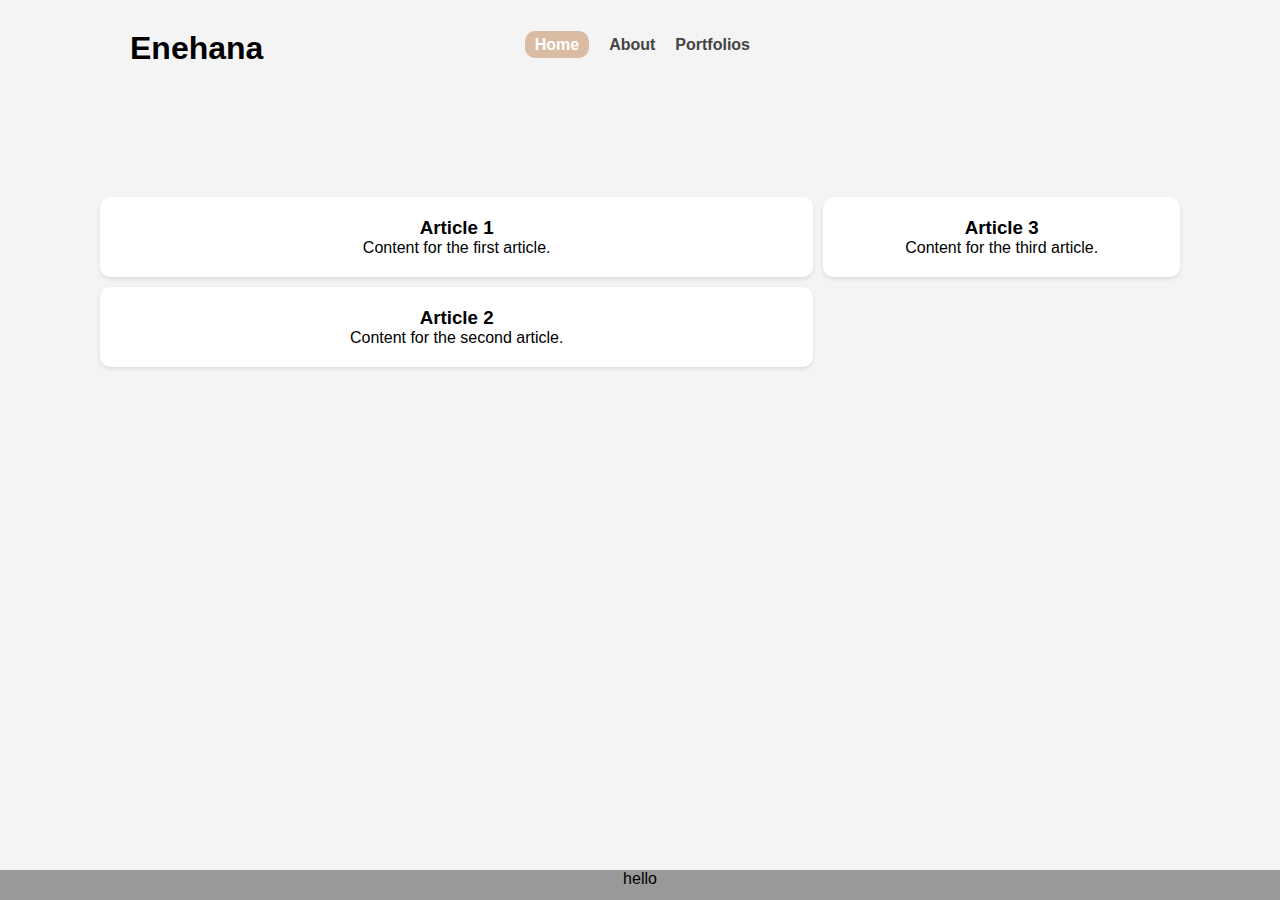
==== home.html @ 03723988 "My commit" ====
<!DOCTYPE html>
<html lang="en">
    
<head>
    <meta charset="UTF-8">
    <meta name="viewport" content="width=device-width, initial-scale=1.0">
    <title>Enehana</title>
    <link rel="stylesheet" href="styles.css">
</head>


<body>

<div class="top-container">

    <header>
        <h1>Enehana</h1>
    </header>

    <nav>
        <ul>
            <li><a href="home.html" class="active">Home</a></li>
            <li><a href="about.html">About</a></li>
            <li><a href="portfolios.html">Portfolios</a></li>
        </ul>
    </nav>

</div>

<section id="home">

    <main>

        
        <section class="articles">

            <article>
                <h3>Article 1</h3>
                <p>Content for the first article.</p>
            </article>

            <article>
                <h3>Article 2</h3>
                <p>Content for the second article.</p>
            </article>

        </section>

        <section class="sidebar">
            <article>
                <h3>Article 3</h3>
                <p>Content for the third article.</p>
            </article>
        </section>



    </main>

</section>

    <footer>
        <p>hello</p>
    </footer>

</body>

</html>
---- styles.css ----
* {
    margin: 0;
    padding: 0;
    box-sizing: border-box;
}

body {
    font-family: Arial, sans-serif;
    background-color: #f4f4f4;
    display: flex;
    flex-direction: column;
    min-height: 100vh;
}

.top-container {
    display: flex;
    margin: 10px;
    gap: 100px;
}

header {
    background-color: #f4f4f4;
    padding: 20px;
    text-align: left;
    border-radius: 10px;
    flex: 1;
    margin-left: 100px;
}

nav {

    background-color: #f4f4f4;
    height: 70px;  
    display: flex;
    justify-content: center;
    align-items: center;
    border-radius: 10px;
    margin-right: 500px;
}

nav ul {
    list-style-type: none;
    margin: 0;
    padding: 0;
    display: flex;
}

nav ul li {
    margin-right: 20px;
}

nav ul li a {
    text-decoration: none;
    color: #444;
    font-weight: bold;
}

nav ul li a.active {
    background-color: #d9bca3;
    padding: 5px 10px;
    border-radius: 10px;
    color: #fff;
}


main {
    display: flex;
    flex: 1;
    margin: 100px;
    gap: 10px;
}

.articles {
    display: flex;
    flex-direction: column;
    gap: 10px;
    flex: 2;
}

.sidebar {
    flex: 1;
}

article {
    background-color: #fff;
    padding: 20px;
    border-radius: 10px;
    box-shadow: 0 2px 4px rgba(0, 0, 0, 0.1);
    text-align: center;
}

#portfolios {
    padding: 20px;
    display: flex;
    flex-direction: column;
    gap: 20px;
}

.portfolio-item {
    padding: 20px;
    background-color: #fff;
    border: 2px solid #ccc;
    border-radius: 10px;
    text-align: center;
}

.portfolio-item a {
    text-decoration: none;
    color: #444;
    font-weight: bold;
}

footer {

    text-align: center;
    position:fixed;
    left:0px;
    bottom:0px;
    height:30px;
    width:100%;
    background:#999;
}
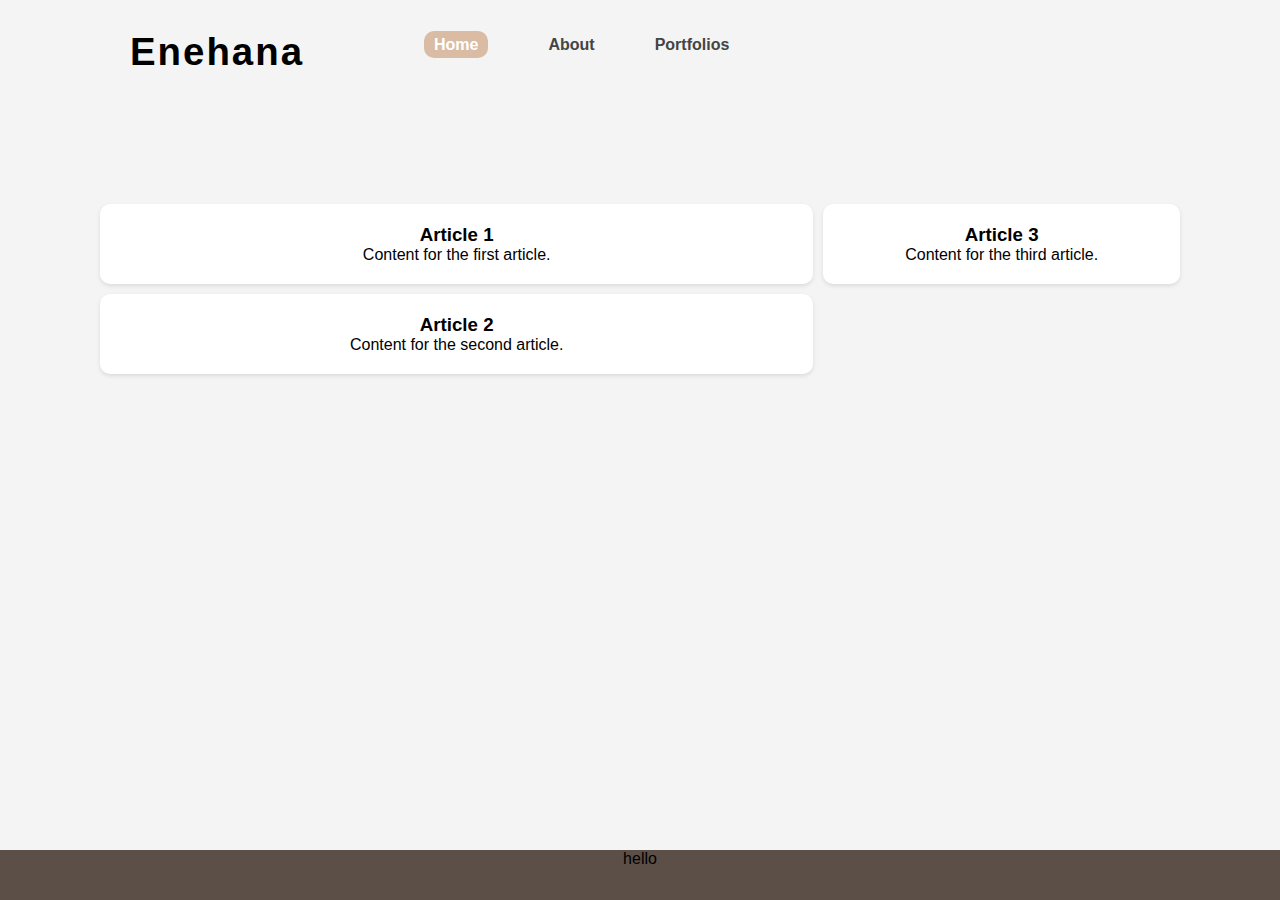
==== commit cf2f637c: "commit" ====
--- a/home.html
+++ b/home.html
@@ -17,7 +17,7 @@
         <h1>Enehana</h1>
     </header>
 
-    <nav>
+    <nav class="main-nav">
         <ul>
             <li><a href="home.html" class="active">Home</a></li>
             <li><a href="about.html">About</a></li>
@@ -46,7 +46,7 @@
 
         </section>
 
-        <section class="sidebar">
+        <section class="sidebar-home">
             <article>
                 <h3>Article 3</h3>
                 <p>Content for the third article.</p>
--- a/styles.css
+++ b/styles.css
@@ -5,7 +5,7 @@
 }
 
 body {
-    font-family: Arial, sans-serif;
+    font-family: Helvetica, sans-serif;
     background-color: #f4f4f4;
     display: flex;
     flex-direction: column;
@@ -19,6 +19,8 @@
 }
 
 header {
+    font-size: larger;
+    letter-spacing: 2px;
     background-color: #f4f4f4;
     padding: 20px;
     text-align: left;
@@ -27,7 +29,7 @@
     margin-left: 100px;
 }
 
-nav {
+.main-nav {
 
     background-color: #f4f4f4;
     height: 70px;  
@@ -38,30 +40,41 @@
     margin-right: 500px;
 }
 
-nav ul {
+.main-nav ul {
     list-style-type: none;
     margin: 0;
     padding: 0;
     display: flex;
 }
 
-nav ul li {
-    margin-right: 20px;
+.main-nav ul li {
+    margin-right: 60px;
 }
 
-nav ul li a {
+.main-nav ul li a {
     text-decoration: none;
     color: #444;
     font-weight: bold;
 }
 
-nav ul li a.active {
+.main-nav ul li a:hover {
+    background-color: #d9bca3;
+}
+
+.main-nav ul li a.active {
     background-color: #d9bca3;
     padding: 5px 10px;
     border-radius: 10px;
     color: #fff;
 }
 
+iframe {
+    position: absolute;
+    right: 0;  
+    margin-right: 50px;
+    width: 70%;
+    height: 850px;
+  }
 
 main {
     display: flex;
@@ -77,7 +90,7 @@
     flex: 2;
 }
 
-.sidebar {
+.sidebar-home {
     flex: 1;
 }
 
@@ -87,7 +100,7 @@
     border-radius: 10px;
     box-shadow: 0 2px 4px rgba(0, 0, 0, 0.1);
     text-align: center;
-}
+} 
 
 #portfolios {
     padding: 20px;
@@ -95,6 +108,51 @@
     flex-direction: column;
     gap: 20px;
 }
+
+/* Sidebar for Portfolio */
+
+.sidebar {
+    width: 250px;
+    background-color: #2c3e50; 
+    color: white;
+    padding: 20px;
+    height: 400px;
+    position: fixed; 
+    margin-top: 300px;
+    margin-left: 100px;
+
+}
+
+.sidebar h3 {
+    text-align: center;
+    border-bottom: 1px solid #ecf0f1;
+    padding-bottom: 10px;
+}
+
+.sidebar ul {
+    list-style: none;
+    padding: 0;
+}
+
+.sidebar ul li {
+    margin: 15px 0;
+}
+
+.sidebar ul li a {
+    text-decoration: none;
+    color: #ecf0f1;
+    font-size: 16px;
+    display: block;
+    padding: 10px;
+    border-radius: 5px;
+    transition: background-color 0.3s;
+}
+
+.sidebar ul li a:hover {
+    background-color: #34495e;
+}
+
+/* Sidebar for Portfolio END */
 
 .portfolio-item {
     padding: 20px;
@@ -116,7 +174,7 @@
     position:fixed;
     left:0px;
     bottom:0px;
-    height:30px;
+    height:50px;
     width:100%;
-    background:#999;
+    background:#5b4f47;
 }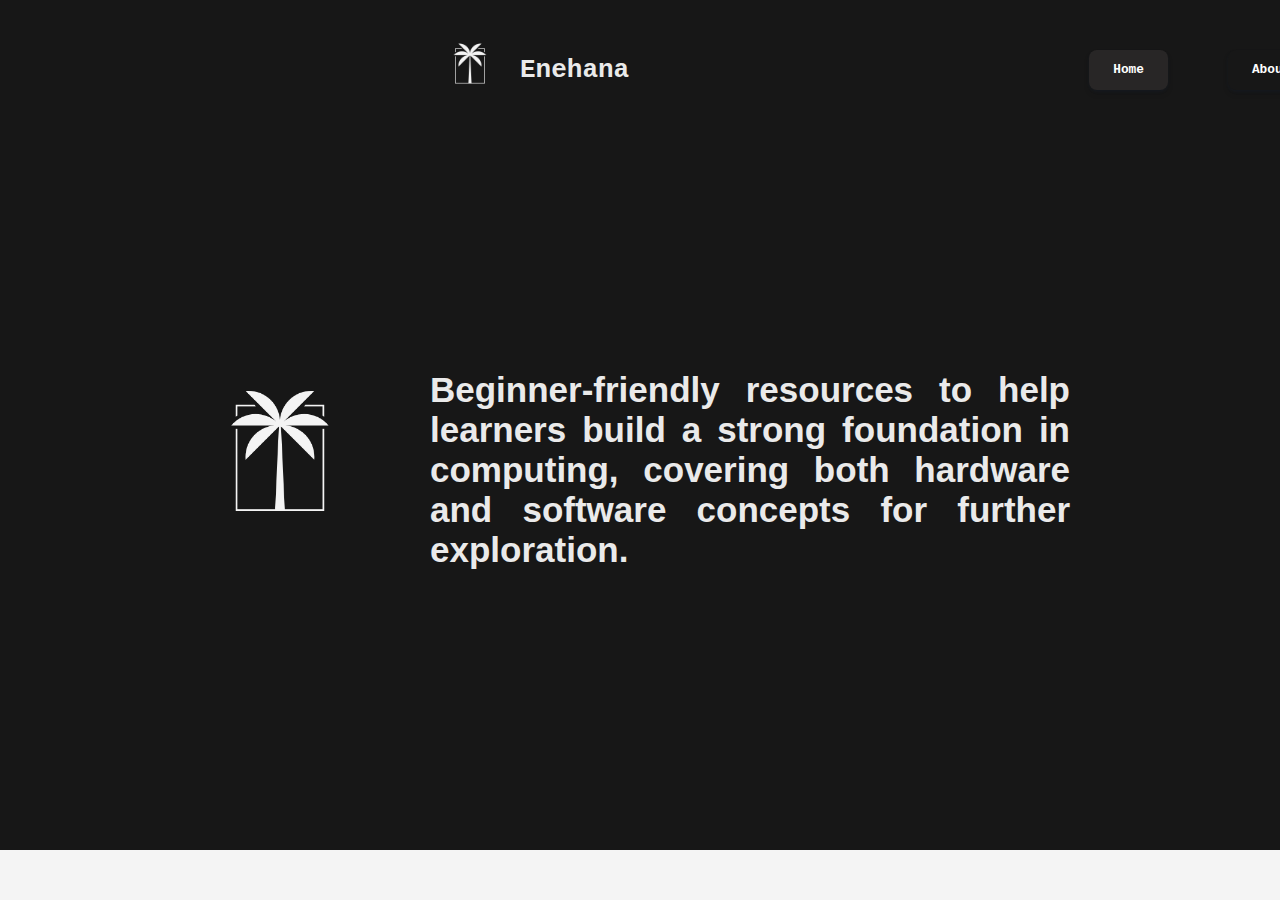
==== commit 9630975c: "commit" ====
--- a/home.html
+++ b/home.html
@@ -14,14 +14,15 @@
 <div class="top-container">
 
     <header>
+        <img src="Images/Enehana.png">
         <h1>Enehana</h1>
     </header>
 
     <nav class="main-nav">
         <ul>
-            <li><a href="home.html" class="active">Home</a></li>
-            <li><a href="about.html">About</a></li>
-            <li><a href="portfolios.html">Portfolios</a></li>
+            <li><a href="home.html"  class="main-nav-home active">Home</a></li>
+            <li><a href="about.html" class="main-nav-home">About</a></li>
+            <li><a href="portfolios.html" class="main-nav-home">Portfolios</a></li>
         </ul>
     </nav>
 
@@ -35,23 +36,16 @@
         <section class="articles">
 
             <article>
-                <h3>Article 1</h3>
-                <p>Content for the first article.</p>
+                
+                <h3> <img src="Images/Enehana.png">
+                Beginner-friendly resources to help learners build a strong foundation in computing, covering both hardware and software concepts for further exploration.
+                </h3>
             </article>
 
-            <article>
-                <h3>Article 2</h3>
-                <p>Content for the second article.</p>
-            </article>
 
         </section>
 
-        <section class="sidebar-home">
-            <article>
-                <h3>Article 3</h3>
-                <p>Content for the third article.</p>
-            </article>
-        </section>
+
 
 
 
@@ -60,7 +54,7 @@
 </section>
 
     <footer>
-        <p>hello</p>
+        <p></p>
     </footer>
 
 </body>
--- a/styles.css
+++ b/styles.css
@@ -4,68 +4,40 @@
     box-sizing: border-box;
 }
 
+
+
 body {
-    font-family: Helvetica, sans-serif;
-    background-color: #f4f4f4;
+    
+    font-family:'Segoe UI', Tahoma, Verdana, sans-serif;
+    background-color:  #171717;
     display: flex;
     flex-direction: column;
     min-height: 100vh;
-}
-
-.top-container {
-    display: flex;
-    margin: 10px;
-    gap: 100px;
-}
+   
+}
+
 
 header {
-    font-size: larger;
-    letter-spacing: 2px;
-    background-color: #f4f4f4;
-    padding: 20px;
+
+    display: flex;
+    align-items: center;
+    font-family:'Courier New';
+    font-size: 13px;
+    color:#eaeaea;
+    padding: 10px;
     text-align: left;
-    border-radius: 10px;
-    flex: 1;
-    margin-left: 100px;
-}
-
-.main-nav {
-
-    background-color: #f4f4f4;
-    height: 70px;  
-    display: flex;
-    justify-content: center;
-    align-items: center;
-    border-radius: 10px;
-    margin-right: 500px;
-}
-
-.main-nav ul {
-    list-style-type: none;
-    margin: 0;
-    padding: 0;
-    display: flex;
-}
-
-.main-nav ul li {
-    margin-right: 60px;
-}
-
-.main-nav ul li a {
-    text-decoration: none;
-    color: #444;
-    font-weight: bold;
-}
-
-.main-nav ul li a:hover {
-    background-color: #d9bca3;
-}
-
-.main-nav ul li a.active {
-    background-color: #d9bca3;
-    padding: 5px 10px;
-    border-radius: 10px;
-    color: #fff;
+    margin-left: 400px;
+    transition: 0.6s linear;
+    
+}
+
+p {
+    margin-top: 30px;
+}
+
+header img{
+    width: 100px;
+    height: 100px;
 }
 
 iframe {
@@ -74,53 +46,156 @@
     margin-right: 50px;
     width: 70%;
     height: 850px;
-  }
+}
 
 main {
+
     display: flex;
     flex: 1;
     margin: 100px;
     gap: 10px;
 }
 
+h3 {
+    display: flex;
+    flex: 1;
+    align-items: center;
+    margin-bottom: 30px;
+    font-size: 35px;
+}
+
+h3 img {
+    width: 300px;
+    height: 300px;
+}
+
+article {
+    
+
+    margin: 0 auto;
+    color:#eaeaea;
+    padding: 30px;
+    border-radius: 10px;
+    text-align: justify;
+    font-size: 25px;
+    width: 1000px;
+    margin-top: 50px;
+} 
+
 .articles {
+    margin-right: 100px;
     display: flex;
     flex-direction: column;
     gap: 10px;
-    flex: 2;
-}
-
-.sidebar-home {
     flex: 1;
 }
 
-article {
-    background-color: #fff;
-    padding: 20px;
+.top-container {
+
+    align-items: center;
+    display: flex;
+    margin: 10px;
+    gap: 450px;
+}
+
+.about {
+    
+    border: solid;
+    border-width: 1px;
+    margin: 100px auto;
+    color:#eaeaea;
+    padding: 30px;
     border-radius: 10px;
-    box-shadow: 0 2px 4px rgba(0, 0, 0, 0.1);
+    text-align: justify;
+    font-size: 25px;
+    width: 1000px;
+    
+}
+.main-nav {
+
+    font-family:'Courier New';
+    height: 70px;  
+    display: flex;
+    justify-content: center;
+    align-items: center;
+    margin-right: 600px;
+}
+
+.main-nav-home {
+    
+    border: none;
+    display: flex;
+    padding: 0.75rem 1.5rem;
+    background-color: #171717;
+    color: #ffffff;
+    font-size: 0.8rem;
+    line-height: 1rem;
+    font-weight: 700;
+    cursor: pointer;
     text-align: center;
-} 
-
-#portfolios {
-    padding: 20px;
-    display: flex;
-    flex-direction: column;
-    gap: 20px;
-}
-
-/* Sidebar for Portfolio */
+    vertical-align: middle;
+    align-items: center;
+    border-radius: 0.5rem;
+    user-select: none;
+    gap: 0.75rem;
+    box-shadow: 0 4px 6px -1px #00000031, 0 2px 4px -1px #488aec17;
+    transition: all 0.6s ease;
+
+}
+
+.main-nav ul {
+    list-style-type: none;
+    margin: 0;
+    padding: 0;
+    display: flex;
+}
+
+.main-nav ul li {
+    margin-right: 60px;
+}
+
+.main-nav ul li a {
+    text-decoration: none;
+    font-weight: bold;
+}
+
+.main-nav ul li a:hover {
+    box-shadow: 0 10px 15px -3px #0000004f, 0 4px 6px -2px #444444;
+    background-color: #252525;
+}
+
+.main-nav ul li a:active {
+    opacity: 0.85;
+    transform: scale(0.95);
+
+}
+
+.active {
+
+    background-color: #292727fb;
+    
+}
+
+
+
+
+
+/* Sidebar for Portfolios */
+
+
 
 .sidebar {
+    align-items: center;
+    gap: 0.75rem;
     width: 250px;
-    background-color: #2c3e50; 
+    background-color: #171717; 
     color: white;
     padding: 20px;
-    height: 400px;
+    height: 450px;
     position: fixed; 
-    margin-top: 300px;
+    margin-top: 200px;
     margin-left: 100px;
-
+    
 }
 
 .sidebar h3 {
@@ -149,24 +224,159 @@
 }
 
 .sidebar ul li a:hover {
-    background-color: #34495e;
+    background-color: #252525;
 }
 
 /* Sidebar for Portfolio END */
 
+#portfolios {
+    
+    padding: 20px;
+    display: flex;
+    flex-direction: column;
+    
+}
+
 .portfolio-item {
-    padding: 20px;
-    background-color: #fff;
-    border: 2px solid #ccc;
-    border-radius: 10px;
-    text-align: center;
-}
-
+    margin: 0 auto;
+    margin-top: 60px;
+    
+}
+
+.card{
+    
+    width: 950px;
+    height: 360px;
+    padding: 2rem 1rem;
+    background: #fff;
+    position: relative;
+    display: flex;
+    align-items: flex-end;
+    box-shadow: 0px 7px 10px rgba(0,0,0,0.5);
+    transition: 0.5s ease-in-out;
+}
+
+.card:hover{
+    transform: translateY(5px);
+}
+
+.card:before{
+    content: "";
+    position: absolute;
+    top: 0;
+    left: 0;
+    display: block; 
+    width: 100%;
+    height: 100%;
+    background: linear-gradient(to bottom, rgba(0, 0, 0, 0.5), rgb(0, 0, 0) );
+    z-index: 2;
+    transition: 0.5s all;
+    opacity: 0;
+    
+}
+
+.card:hover:before{
+    opacity: 1;
+}
+
+.card img{
+    
+    width: 100%;
+    height: 100%;
+    object-fit: cover;
+    position: absolute;
+    top: 0;
+    left: 0;
+}
+
+.card .info{
+    position: relative;
+    z-index: 3;
+    color: #fff;
+    opacity: 0;
+    transform: translateY(30px);
+    transition: 0.5s all;
+}
+
+.card:hover .info{
+    opacity: 1;
+    transform: translateY(0px);
+}
+
+.card .info h3{
+    margin: 0;
+}
+
+.card .info p{
+    Letter-spacing: 1px;
+    font-size: 15px;
+    margin-top: 8px;
+    margin-bottom: 20px;
+
+}
+
+.card .info .portfolio-button{
+    text-decoration: none;
+    padding: 0.5rem 1rem;
+    background: #fff;
+    color: #000;
+    font-size: 14px;
+    font-weight: bold;
+    cursor: pointer;
+    transition: 0.4s ease-in-out;
+}
+
+.card .info .portfolio-button:hover{
+    box-shadow: 0px 7px 10px rgba(0,0,0,0.5);
+}
 .portfolio-item a {
     text-decoration: none;
-    color: #444;
+    color: #eaeaea;
     font-weight: bold;
 }
+
+.portfolio-main-header{
+
+    display: flex;
+    text-align:left;
+    font-size: 40px; 
+    color: #ffffff; 
+    margin-bottom: 20px; 
+    margin-top: 20px;
+}
+
+.portfolio-container {
+    width: 1000px;
+    margin: 20px auto; 
+    text-align: center; 
+    
+  }
+  
+  .portfolio-header {
+    display: flex;
+    font-size: 30px; 
+    color: #ffffff; 
+    margin-bottom: 20px; 
+    margin-top: 20px;
+    gap: 30px;
+    
+  }
+  
+  .portfolio-text {
+
+    width: 1300px;
+    border: solid;
+    border-width: 1px;
+    margin: 0 auto;
+    color: #eaeaea;
+    padding: 30px;
+    border-radius: 10px;
+    text-align: justify;
+    font-size: 25px;
+    margin-bottom: 30px;
+    
+  }
+
 
 footer {
 
@@ -176,5 +386,5 @@
     bottom:0px;
     height:50px;
     width:100%;
-    background:#5b4f47;
+    background:#f4f4f4;
 }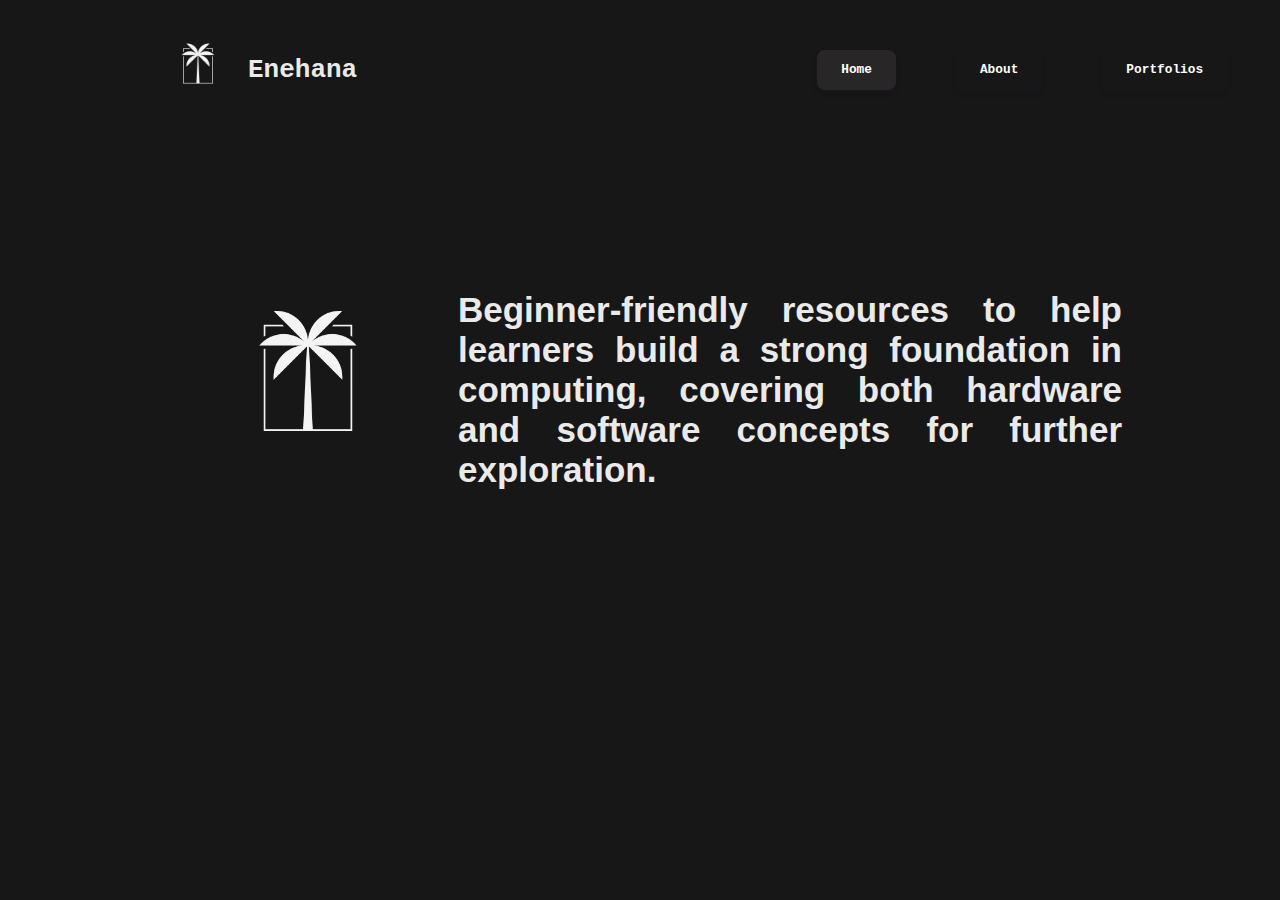
==== commit 4a08b6ee: "the changes are here" ====
--- a/home.html
+++ b/home.html
@@ -45,17 +45,11 @@
 
         </section>
 
-
-
-
-
     </main>
 
 </section>
 
-    <footer>
-        <p></p>
-    </footer>
+   
 
 </body>
 
--- a/styles.css
+++ b/styles.css
@@ -2,17 +2,21 @@
     margin: 0;
     padding: 0;
     box-sizing: border-box;
-}
-
-
-
-body {
-    
+    width: 100%;
+
+}
+
+/* Global Styles */
+
+body, html {
+    margin :0;
+    overflow-x: hidden;
     font-family:'Segoe UI', Tahoma, Verdana, sans-serif;
     background-color:  #171717;
     display: flex;
     flex-direction: column;
     min-height: 100vh;
+    width: 100%;
    
 }
 
@@ -26,7 +30,7 @@
     color:#eaeaea;
     padding: 10px;
     text-align: left;
-    margin-left: 400px;
+    margin-left: 10%;
     transition: 0.6s linear;
     
 }
@@ -51,9 +55,12 @@
 main {
 
     display: flex;
+    width: 100%;
+    flex-wrap: nowrap;
     flex: 1;
-    margin: 100px;
-    gap: 10px;
+    margin: 20px auto;
+    gap: 20px;
+    justify-content: space-between;
 }
 
 h3 {
@@ -78,16 +85,38 @@
     border-radius: 10px;
     text-align: justify;
     font-size: 25px;
-    width: 1000px;
+    width: 80%;
     margin-top: 50px;
 } 
 
+table {
+    width: 100%;
+    table-layout: relative; 
+    border-collapse: collapse;
+
+}
+
+td, th {
+    padding: 8px;
+    border: 1px solid #ddd;
+    text-align: left;
+    word-wrap: break-word;
+}
+
+/* Global Styles END */
+
+.table-container {
+    overflow-x: auto;
+    width: 100%;
+    max-width: 100%; 
+}
+
 .articles {
-    margin-right: 100px;
+
     display: flex;
     flex-direction: column;
-    gap: 10px;
-    flex: 1;
+    gap: 20px;
+    flex: 1 1 100%;
 }
 
 .top-container {
@@ -182,19 +211,17 @@
 
 /* Sidebar for Portfolios */
 
-
-
 .sidebar {
-    align-items: center;
-    gap: 0.75rem;
-    width: 250px;
-    background-color: #171717; 
+    
+    flex: 0 0 250px; 
+    max-width: 250px; 
+    width: 100%;
+    padding: 20px;
+    background-color: #171717;
     color: white;
-    padding: 20px;
-    height: 450px;
-    position: fixed; 
-    margin-top: 200px;
-    margin-left: 100px;
+    position: relative;
+    margin-top: 20px;
+    
     
 }
 
@@ -245,8 +272,8 @@
 
 .card{
     
-    width: 950px;
-    height: 360px;
+    width: 90%;
+    height: auto;
     padding: 2rem 1rem;
     background: #fff;
     position: relative;
@@ -328,11 +355,21 @@
 
 .card .info .portfolio-button:hover{
     box-shadow: 0px 7px 10px rgba(0,0,0,0.5);
-}
+    
+}
+
+
+
+
 .portfolio-item a {
     text-decoration: none;
     color: #eaeaea;
     font-weight: bold;
+}
+
+.portfolio-whole-page{
+    display:flex;
+    justify-content: center;
 }
 
 .portfolio-main-header{
@@ -346,14 +383,15 @@
 }
 
 .portfolio-container {
-    width: 1000px;
-    margin: 20px auto; 
-    text-align: center; 
+
+    flex: 1; 
+    max-width: 70%; 
+    width: 100%;
+
     
   }
   
   .portfolio-header {
-    display: flex;
     font-size: 30px; 
     color: #ffffff; 
     margin-bottom: 20px; 
@@ -364,7 +402,8 @@
   
   .portfolio-text {
 
-    width: 1300px;
+    margin: auto;
+    width: 100%;
     border: solid;
     border-width: 1px;
     margin: 0 auto;
@@ -378,6 +417,42 @@
   }
 
 
+@media (max-width: 1024px) {
+    .sidebar {
+        flex: 0 0 220px; 
+        max-width: 220px;
+    }
+
+    .portfolio-container {
+        max-width: 60%;
+    }
+}
+
+
+@media (max-width: 768px) {
+    .sidebar {
+        flex: 0 0 200px;
+        max-width: 200px;
+    }
+
+    .portfolio-container {
+        max-width: 55%; 
+    }
+}
+
+
+@media (max-width: 480px) {
+    .sidebar {
+        flex: 0 0 150px; 
+        max-width: 150px;
+    }
+
+    .portfolio-container {
+        max-width: 50%;
+    }
+}
+
+
 footer {
 
     text-align: center;
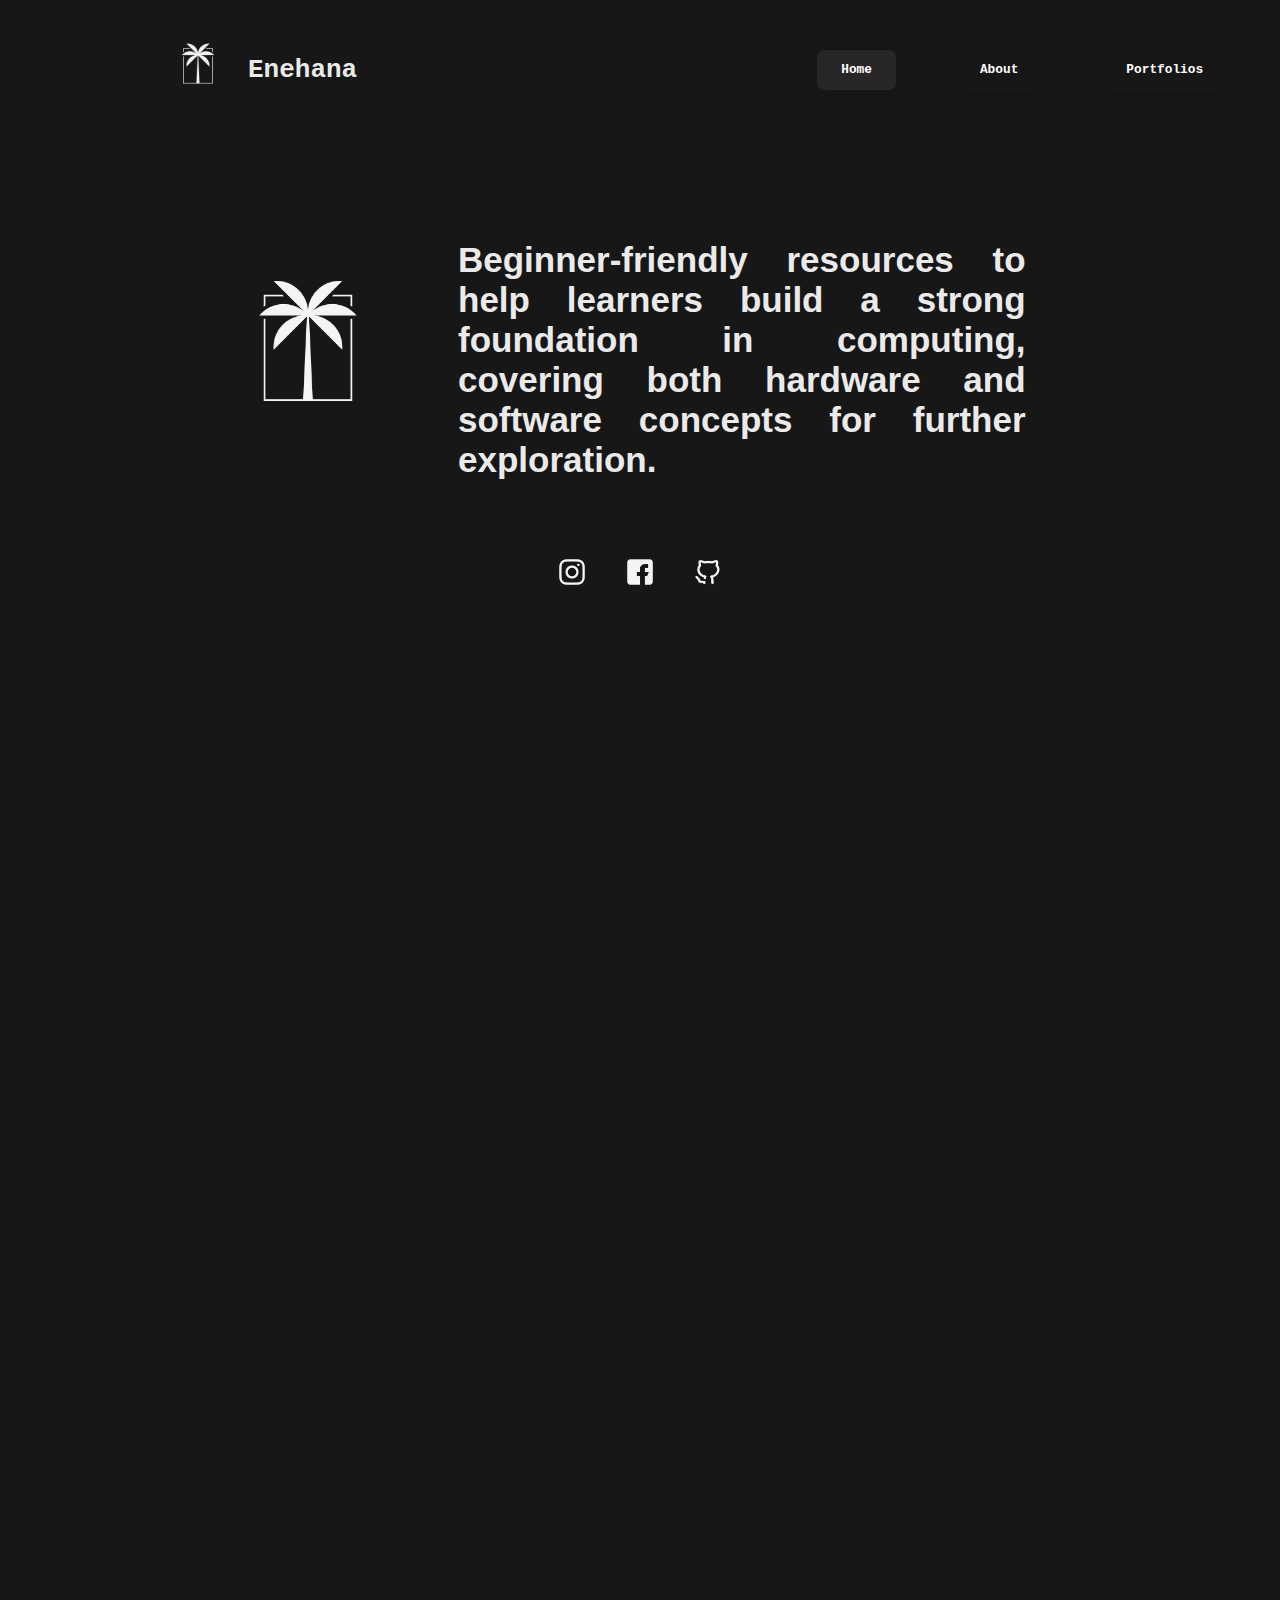
==== commit 12903a56: "committtt" ====
--- a/home.html
+++ b/home.html
@@ -6,6 +6,7 @@
     <meta name="viewport" content="width=device-width, initial-scale=1.0">
     <title>Enehana</title>
     <link rel="stylesheet" href="styles.css">
+    <link rel="icon" href="Images/Enehana.png" type="image/icon type">
 </head>
 
 
@@ -28,29 +29,19 @@
 
 </div>
 
-<section id="home">
-
-    <main>
-
-        
-        <section class="articles">
-
             <article>
-                
-                <h3> <img src="Images/Enehana.png">
+                <h3 class="home animation"> <img src="Images/Enehana.png">
                 Beginner-friendly resources to help learners build a strong foundation in computing, covering both hardware and software concepts for further exploration.
                 </h3>
             </article>
 
+            <footer class="animation">
+                <a href="https://www.instagram.com/clyddharvey/" target="_blank" rel="noopener noreferrer"><img src="Images/instagramLogo.png"></a>
+                <a href="https://www.facebook.com/clyddnavaja" target="_blank" rel="noopener noreferrer"><img src="Images/facebookLogo.png"></a>
+                <a href="https://github.com/BoysOnTheRadio" target="_blank" rel="noopener noreferrer"><img src="Images/githubLogo.png"></a>
+            </footer>
 
-        </section>
-
-    </main>
-
-</section>
-
-   
-
+    
 </body>
 
 </html>--- a/styles.css
+++ b/styles.css
@@ -3,12 +3,12 @@
     padding: 0;
     box-sizing: border-box;
     width: 100%;
-
 }
 
 /* Global Styles */
 
 body, html {
+
     margin :0;
     overflow-x: hidden;
     font-family:'Segoe UI', Tahoma, Verdana, sans-serif;
@@ -17,7 +17,7 @@
     flex-direction: column;
     min-height: 100vh;
     width: 100%;
-   
+  
 }
 
 
@@ -31,12 +31,7 @@
     padding: 10px;
     text-align: left;
     margin-left: 10%;
-    transition: 0.6s linear;
-    
-}
-
-p {
-    margin-top: 30px;
+    
 }
 
 header img{
@@ -44,30 +39,11 @@
     height: 100px;
 }
 
-iframe {
-    position: absolute;
-    right: 0;  
-    margin-right: 50px;
-    width: 70%;
-    height: 850px;
-}
-
-main {
-
-    display: flex;
-    width: 100%;
-    flex-wrap: nowrap;
+h3 {
+
+    display: flex;
     flex: 1;
-    margin: 20px auto;
-    gap: 20px;
-    justify-content: space-between;
-}
-
-h3 {
-    display: flex;
-    flex: 1;
-    align-items: center;
-    margin-bottom: 30px;
+    align-items: center;
     font-size: 35px;
 }
 
@@ -76,9 +52,13 @@
     height: 300px;
 }
 
+p {
+    margin-top: 30px;
+}
+
+
 article {
     
-
     margin: 0 auto;
     color:#eaeaea;
     padding: 30px;
@@ -86,7 +66,7 @@
     text-align: justify;
     font-size: 25px;
     width: 80%;
-    margin-top: 50px;
+    margin-top: 40px;
 } 
 
 table {
@@ -105,20 +85,6 @@
 
 /* Global Styles END */
 
-.table-container {
-    overflow-x: auto;
-    width: 100%;
-    max-width: 100%; 
-}
-
-.articles {
-
-    display: flex;
-    flex-direction: column;
-    gap: 20px;
-    flex: 1 1 100%;
-}
-
 .top-container {
 
     align-items: center;
@@ -127,27 +93,39 @@
     gap: 450px;
 }
 
+.home{
+    width: 90%;
+    justify-content: center;
+}
+
+
 .about {
     
+    display: flex;
+    flex: 1;
+    flex-direction: column;
     border: solid;
     border-width: 1px;
-    margin: 100px auto;
+    margin: 30px auto;
     color:#eaeaea;
     padding: 30px;
     border-radius: 10px;
     text-align: justify;
     font-size: 25px;
-    width: 1000px;
-    
-}
+    width: 60%;
+    height: 50%;
+    transition: all 0.6s ease-in-out;
+
+}
+/* Main Navigation Bar */
+
 .main-nav {
 
+    display: flex;
+    flex: 1;
     font-family:'Courier New';
-    height: 70px;  
-    display: flex;
-    justify-content: center;
-    align-items: center;
-    margin-right: 600px;
+    align-items: center;
+    margin-right: 300px;
 }
 
 .main-nav-home {
@@ -205,9 +183,121 @@
     
 }
 
-
-
-
+/* Main Navigation Bar END */
+
+.table-container {
+    overflow-x: auto;
+    width: 100%;
+    max-width: 100%; 
+}
+
+
+/* Styles for portfolios.html page */
+
+.portfolio-item {
+    
+    display: flex;
+    align-items: center;
+    flex-direction: column;
+    display: flex;
+    flex: 1;
+    width: 100%;
+    margin: 0 auto;
+    margin-top: 60px;
+    margin-bottom: 70px;
+    
+}
+
+.card{
+    
+    width: 60%;
+    height: 250px;
+    padding: 2rem 1rem;
+    background: #fff;
+    position: relative;
+    display: flex;
+    align-items: center;
+    justify-content: center;
+    box-shadow: 0px 7px 10px rgba(0,0,0,0.5);
+    transition: 0.5s ease-in-out;
+}
+
+.card:hover{
+    transform: translateY(5px);
+}
+
+.card:before{
+    content: "";
+    position: absolute;
+    top: 0;
+    left: 0;
+    display: block; 
+    width: 100%;
+    height: 100%;
+    background: linear-gradient(to bottom, rgba(0, 0, 0, 0.5), rgb(0, 0, 0) );
+    z-index: 2;
+    transition: 0.5s all;
+    opacity: 0;
+    
+}
+
+.card:hover:before{
+    opacity: 1;
+}
+
+.card img{
+    
+    width: 100%;
+    height: 100%;
+    object-fit: cover;
+    position: absolute;
+    top: 0;
+    left: 0;
+}
+
+.card .info{
+    position: relative;
+    z-index: 3;
+    color: #fff;
+    opacity: 0;
+    transform: translateY(30px);
+    transition: 0.5s all;
+}
+
+.card:hover .info{
+    opacity: 1;
+    transform: translateY(0px);
+}
+
+.card .info h3{
+    margin: 0;
+}
+
+.card .info p{
+    Letter-spacing: 1px;
+    font-size: 15px;
+    margin-top: 8px;
+    margin-bottom: 20px;
+    
+}
+
+.card .info .portfolio-button{
+    text-decoration: none;
+    padding: 0.5rem 1rem;
+    background: #eaeaea;
+    color: #000;
+    font-size: 14px;
+    font-weight: bold;
+    cursor: pointer;
+    transition: 0.4s ease-in-out;
+}
+
+.card .info .portfolio-button:hover{
+    box-shadow: 0 10px 15px -3px #ffffff4f, 0 4px 6px -2px #eaeaea;
+    
+}
+
+/* Styles for portfolios.html page END*/
 
 /* Sidebar for Portfolios */
 
@@ -255,111 +345,6 @@
 }
 
 /* Sidebar for Portfolio END */
-
-#portfolios {
-    
-    padding: 20px;
-    display: flex;
-    flex-direction: column;
-    
-}
-
-.portfolio-item {
-    margin: 0 auto;
-    margin-top: 60px;
-    
-}
-
-.card{
-    
-    width: 90%;
-    height: auto;
-    padding: 2rem 1rem;
-    background: #fff;
-    position: relative;
-    display: flex;
-    align-items: flex-end;
-    box-shadow: 0px 7px 10px rgba(0,0,0,0.5);
-    transition: 0.5s ease-in-out;
-}
-
-.card:hover{
-    transform: translateY(5px);
-}
-
-.card:before{
-    content: "";
-    position: absolute;
-    top: 0;
-    left: 0;
-    display: block; 
-    width: 100%;
-    height: 100%;
-    background: linear-gradient(to bottom, rgba(0, 0, 0, 0.5), rgb(0, 0, 0) );
-    z-index: 2;
-    transition: 0.5s all;
-    opacity: 0;
-    
-}
-
-.card:hover:before{
-    opacity: 1;
-}
-
-.card img{
-    
-    width: 100%;
-    height: 100%;
-    object-fit: cover;
-    position: absolute;
-    top: 0;
-    left: 0;
-}
-
-.card .info{
-    position: relative;
-    z-index: 3;
-    color: #fff;
-    opacity: 0;
-    transform: translateY(30px);
-    transition: 0.5s all;
-}
-
-.card:hover .info{
-    opacity: 1;
-    transform: translateY(0px);
-}
-
-.card .info h3{
-    margin: 0;
-}
-
-.card .info p{
-    Letter-spacing: 1px;
-    font-size: 15px;
-    margin-top: 8px;
-    margin-bottom: 20px;
-
-}
-
-.card .info .portfolio-button{
-    text-decoration: none;
-    padding: 0.5rem 1rem;
-    background: #fff;
-    color: #000;
-    font-size: 14px;
-    font-weight: bold;
-    cursor: pointer;
-    transition: 0.4s ease-in-out;
-}
-
-.card .info .portfolio-button:hover{
-    box-shadow: 0px 7px 10px rgba(0,0,0,0.5);
-    
-}
-
-
-
 
 .portfolio-item a {
     text-decoration: none;
@@ -417,6 +402,46 @@
   }
 
 
+.animation {
+    animation: fadeInAnimation ease 3s;
+    animation-iteration-count: 1;
+    animation-fill-mode: forwards;
+
+}
+
+@keyframes fadeInAnimation {
+    0% {
+        opacity: 0;
+    }
+
+    100% {
+        opacity: 1;
+    }
+}
+
+
+footer {
+    
+    width: 100%;
+    animation: scroll 10s linear infinite;
+    text-align: center;
+    margin-bottom: 1000px;
+    
+}
+
+footer img {
+
+    height:5%;
+    width:5%;
+
+}
+
+
+footer img:hover {
+    transform: scale(1.1);
+}
+
+
 @media (max-width: 1024px) {
     .sidebar {
         flex: 0 0 220px; 
@@ -450,16 +475,4 @@
     .portfolio-container {
         max-width: 50%;
     }
-}
-
-
-footer {
-
-    text-align: center;
-    position:fixed;
-    left:0px;
-    bottom:0px;
-    height:50px;
-    width:100%;
-    background:#f4f4f4;
 }